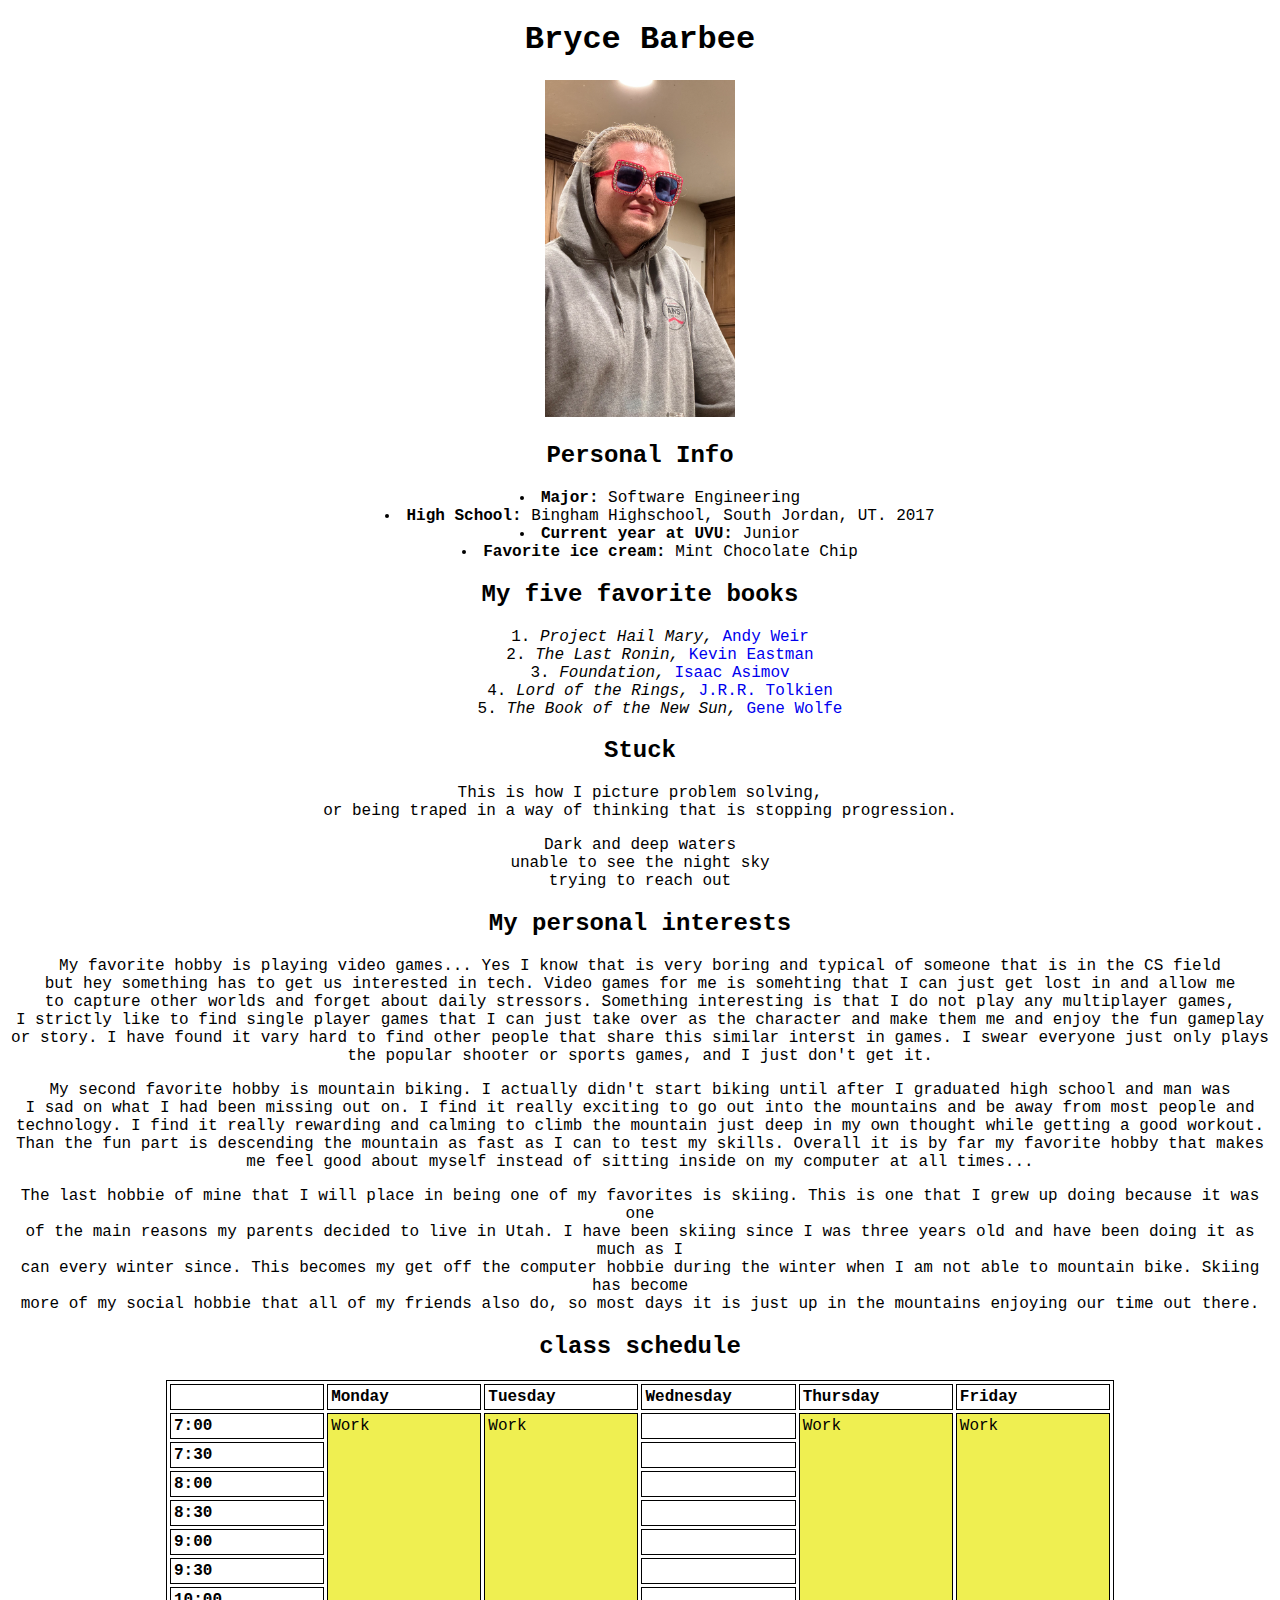
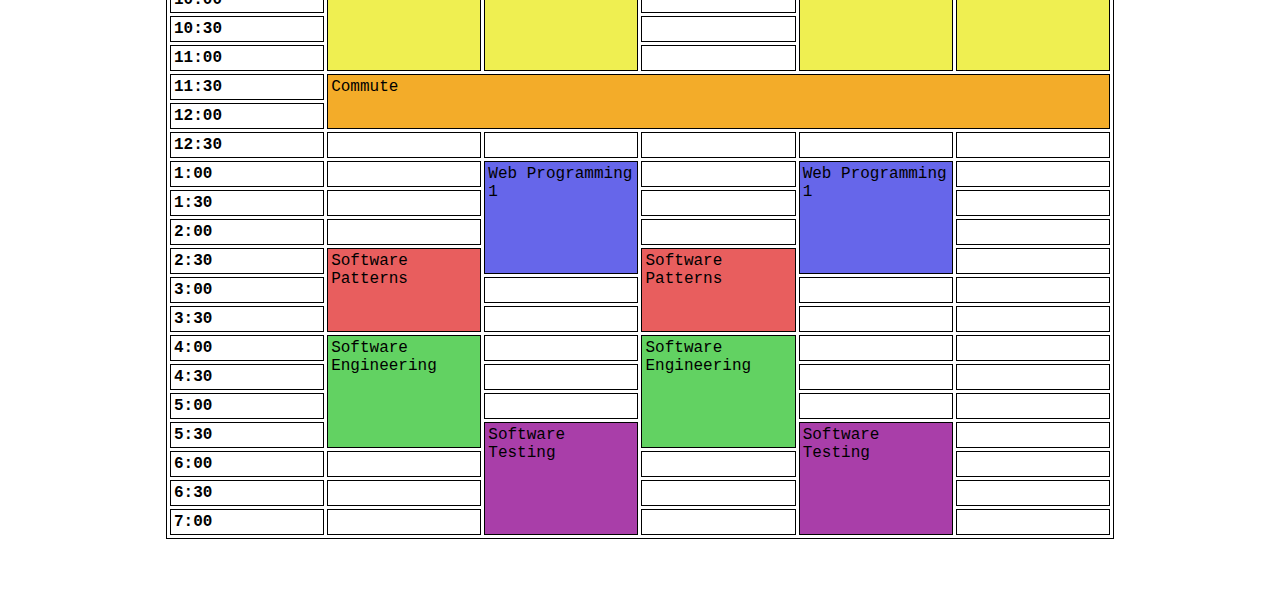
==== index.html @ 8bb9a387 "Update index.html" ====
<!DOCTYPE html>
<html>
    <head>
        <title>About Bryce</title>
        <style>
            body{
                background-image: url(https://img.freepik.com/free-vector/minimalist-white-background-with-square-design_1048-12140.jpg?t=st=1725045332~exp=1725048932~hmac=db0fd92845664782666372bd791fc493dd180aca17bb1e5f6aff4c47c762b6ac&w=1800);
                text-align: center;
                list-style-position: inside;
                font-family: Monospace;
                font-size: 16px;
            }
            table{
                width: 75%;
            }
            table, th, td{
                border: 1px solid black;
                border-spacing: 3px;
                margin: auto;
            }
            th,td{
                padding: 3px;
                text-align: left;
                vertical-align: top;
                width: 15%;
            }
            a{
                text-decoration: none;
            }
            a:hover{
                text-decoration: underline;
            }
        </style>
        <link rel="stylesheet" href="css/main.css">
    </head>
    <body>
        <header>
            <h1>Bryce Barbee</h1>
        </header>
        <img src="/Project 1/imageofme.jpg" alt="Bryce" width="15%">
        <section class="personal_info">
            <h2>Personal Info</h2>
            <ul>
                <li><b>Major:</b> Software Engineering</li>
                <li><b>High School:</b> Bingham Highschool, South Jordan, UT. 2017</li>
                <li><b>Current year at UVU:</b> Junior</li>
                <li><b>Favorite ice cream:</b> Mint Chocolate Chip</li>
            </ul>
        </section>
        <section class="books">
            <h2>My five favorite books</h2>
            <ol>
                <li><i>Project Hail Mary, </i><a href="https://andyweirauthor.com/" target="_blank">Andy Weir</a></li>
                <li><i>The Last Ronin, </i><a href="https://fan.kevineastmanstudios.com/" target="_blank">Kevin Eastman</a></li>
                <li><i>Foundation, </i><a href="https://en.wikipedia.org/wiki/Isaac_Asimov" target="_blank">Isaac Asimov</a></li>
                <li><i>Lord of the Rings, </i><a href="https://tolkiengateway.net/wiki/J.R.R._Tolkien" target="_blank">J.R.R. Tolkien</a></li>
                <li><i>The Book of the New Sun, </i><a href="https://en.wikipedia.org/wiki/Gene_Wolfe" target="_blank">Gene Wolfe</a></li>
            </ol>
        </section>
        <section class="Haiku">
            <h2>Stuck</h2>
            <p>This is how I picture problem solving, <br>
            or being traped in a way of thinking that is stopping progression.</p>
            <p>Dark and deep waters<br>
            unable to see the night sky<br>
            trying to reach out</P>

        </section>
        <section class="essay">
            <h2>My personal interests</h2>
            <p>My favorite hobby is playing video games... Yes I know that is very boring and typical of someone that is in the CS field<br> 
            but hey something has to get us interested in tech. Video games for me is somehting that I can just get lost in and allow me<br>
            to capture other worlds and forget about daily stressors. Something interesting is that I do not play any multiplayer games,<br>
            I strictly like to find single player games that I can just take over as the character and make them me and enjoy the fun gameplay<br>
            or story. I have found it vary hard to find other people that share this similar interst in games. I swear everyone just only plays<br>
            the popular shooter or sports games, and I just don't get it.</p>
            <p>My second favorite hobby is mountain biking. I actually didn't start biking until after I graduated high school and man was<br>
            I sad on what I had been missing out on. I find it really exciting to go out into the mountains and be away from most people and<br>
            technology. I find it really rewarding and calming to climb the mountain just deep in my own thought while getting a good workout.<br>
            Than the fun part is descending the mountain as fast as I can to test my skills. Overall it is by far my favorite hobby that makes<br>
            me feel good about myself instead of sitting inside on my computer at all times...</p>
            <p>The last hobbie of mine that I will place in being one of my favorites is skiing. This is one that I grew up doing because it was one<br>
            of the main reasons my parents decided to live in Utah. I have been skiing since I was three years old and have been doing it as much as I<br>
            can every winter since. This becomes my get off the computer hobbie during the winter when I am not able to mountain bike. Skiing has become<br>
            more of my social hobbie that all of my friends also do, so most days it is just up in the mountains enjoying our time out there.</p>
        </section>
        <section class="schedule">
            <h2>class schedule</h2>
            <table>
                <tr>
                    <th></th>
                    <th>Monday</th>
                    <th>Tuesday</th>
                    <th>Wednesday</th>
                    <th>Thursday</th>
                    <th>Friday</th>
                </tr>
                <tr>
                    <th>7:00</th>
                    <td rowspan="9" style="background-color: rgb(239, 239, 81);">Work</td>
                    <td rowspan="9" style="background-color: rgb(239, 239, 81);">Work</td>
                    <td></td>
                    <td rowspan="9" style="background-color: rgb(239, 239, 81);">Work</td>
                    <td rowspan="9" style="background-color: rgb(239, 239, 81);">Work</td>
                </tr>
                <tr>
                    <th>7:30</th>
                    <td></td>
                </tr>
                <tr>
                    <th>8:00</th>
                    <td></td>
                </tr>
                <tr>
                    <th>8:30</th>
                    <td></td>
                </tr>
                <tr>
                    <th>9:00</th>
                    <td></td>
                </tr>
                <tr>
                    <th>9:30</th>
                    <td></td>
                </tr>
                <tr>
                    <th>10:00</th>
                    <td></td>
                </tr>
                <tr>
                    <th>10:30</th>
                    <td></td>
                </tr>
                <tr>
                    <th>11:00</th>
                    <td></td>
                </tr>
                <tr>
                    <th>11:30</th>
                    <td colspan="5" rowspan="2" style="background-color: rgb(243, 172, 41);">Commute</td>
                </tr>
                <tr>
                    <th>12:00</th>
                </tr>
                <tr>
                    <th>12:30</th>
                    <td></td>
                    <td></td>
                    <td></td>
                    <td></td>
                    <td></td>
                </tr>
                <tr>
                    <th>1:00</th>
                    <td></td>
                    <td rowspan="4" style="background-color: rgb(102, 102, 234);">Web Programming 1</td>
                    <td></td>
                    <td rowspan="4" style="background-color: rgb(102, 102, 234);">Web Programming 1</td>
                    <td></td>
                </tr>
                <tr>
                    <th>1:30</th>
                    <td></td>
                    <td></td>
                    <td></td>
                </tr>
                <tr>
                    <th>2:00</th>
                    <td></td>
                    <td></td>
                    <td></td>
                </tr>
                <tr>
                    <th>2:30</th>
                    <td rowspan="3" style="background-color: rgb(232, 94, 94);">Software Patterns</td>
                    <td rowspan="3" style="background-color: rgb(232, 94, 94);">Software Patterns</td>
                    <td></td>
                </tr>
                <tr>
                    <th>3:00</th>
                    <td></td>
                    <td></td>
                    <td></td>
                </tr>
                <tr>
                    <th>3:30</th>
                    <td></td>
                    <td></td>
                    <td></td>
                </tr>
                <tr>
                    <th>4:00</th>
                    <td rowspan="4" style="background-color: rgb(98, 210, 98);">Software Engineering</td>
                    <td></td>
                    <td rowspan="4" style="background-color: rgb(98, 210, 98);">Software Engineering</td>
                    <td></td>
                    <td></td>
                </tr>
                <tr>
                    <th>4:30</th>
                    <td></td>
                    <td></td>
                    <td></td>
                </tr>
                <tr>
                    <th>5:00</th>
                    <td></td>
                    <td></td>
                    <td></td>
                </tr>
                <tr>
                    <th>5:30</th>
                    <td rowspan="4" style="background-color: rgb(169, 62, 169);">Software Testing</td>
                    <td rowspan="4" style="background-color: rgb(169, 62, 169);">Software Testing</td>
                    <td></td>
                </tr>
                <tr>
                    <th>6:00</th>
                    <td></td>
                    <td></td>
                    <td></td>
                </tr>
                <tr>
                    <th>6:30</th>
                    <td></td>
                    <td></td>
                    <td></td>
                </tr>
                <tr>
                    <th>7:00</th>
                    <td></td>
                    <td></td>
                    <td></td>
                </tr>
            </table>
        </section>
    </body>
</html>
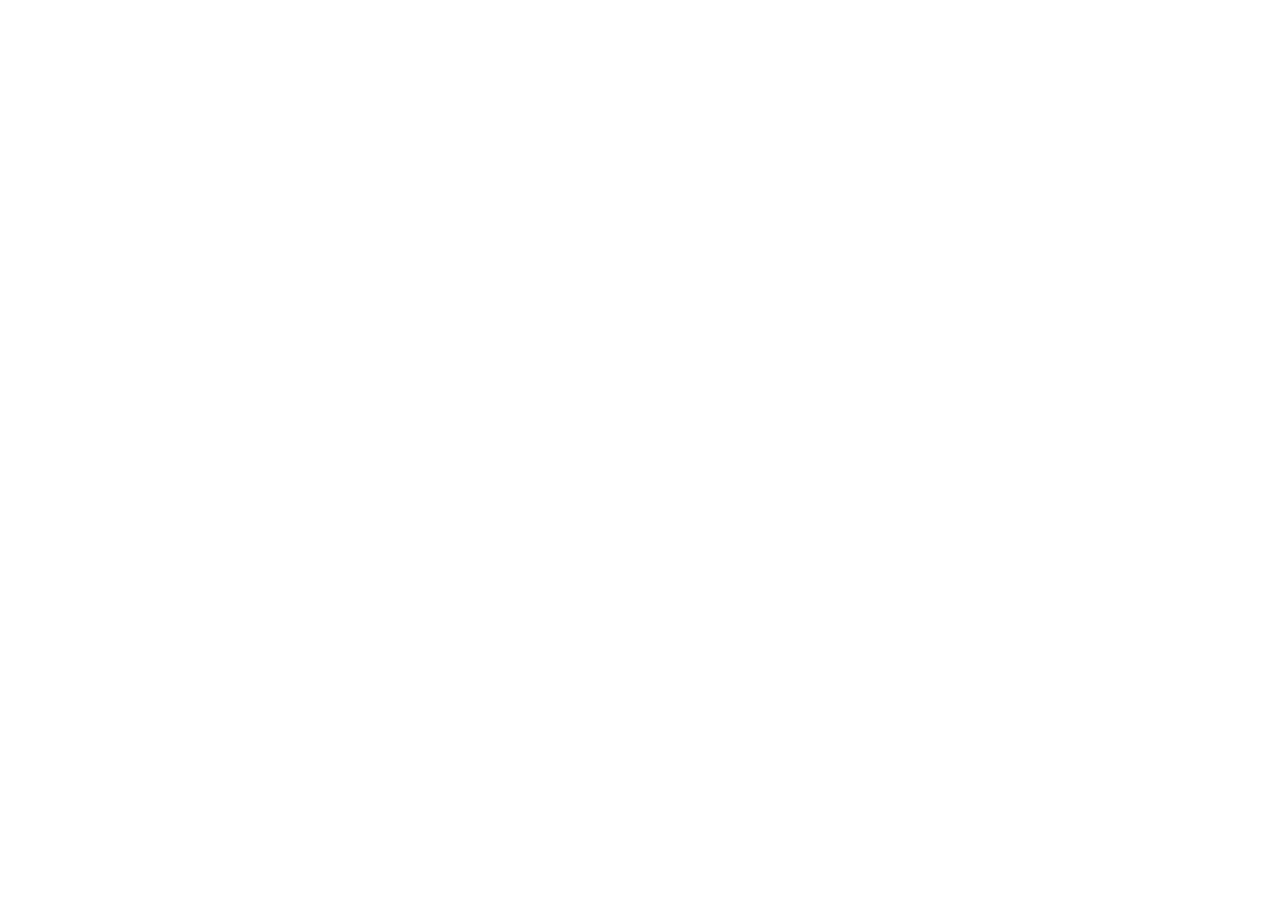
==== commit da2d910d: "Update index.html" ====
--- a/index.html
+++ b/index.html
@@ -2,237 +2,8 @@
 <html>
     <head>
         <title>About Bryce</title>
-        <style>
-            body{
-                background-image: url(https://img.freepik.com/free-vector/minimalist-white-background-with-square-design_1048-12140.jpg?t=st=1725045332~exp=1725048932~hmac=db0fd92845664782666372bd791fc493dd180aca17bb1e5f6aff4c47c762b6ac&w=1800);
-                text-align: center;
-                list-style-position: inside;
-                font-family: Monospace;
-                font-size: 16px;
-            }
-            table{
-                width: 75%;
-            }
-            table, th, td{
-                border: 1px solid black;
-                border-spacing: 3px;
-                margin: auto;
-            }
-            th,td{
-                padding: 3px;
-                text-align: left;
-                vertical-align: top;
-                width: 15%;
-            }
-            a{
-                text-decoration: none;
-            }
-            a:hover{
-                text-decoration: underline;
-            }
-        </style>
         <link rel="stylesheet" href="css/main.css">
     </head>
-    <body>
-        <header>
-            <h1>Bryce Barbee</h1>
-        </header>
-        <img src="/Project 1/imageofme.jpg" alt="Bryce" width="15%">
-        <section class="personal_info">
-            <h2>Personal Info</h2>
-            <ul>
-                <li><b>Major:</b> Software Engineering</li>
-                <li><b>High School:</b> Bingham Highschool, South Jordan, UT. 2017</li>
-                <li><b>Current year at UVU:</b> Junior</li>
-                <li><b>Favorite ice cream:</b> Mint Chocolate Chip</li>
-            </ul>
-        </section>
-        <section class="books">
-            <h2>My five favorite books</h2>
-            <ol>
-                <li><i>Project Hail Mary, </i><a href="https://andyweirauthor.com/" target="_blank">Andy Weir</a></li>
-                <li><i>The Last Ronin, </i><a href="https://fan.kevineastmanstudios.com/" target="_blank">Kevin Eastman</a></li>
-                <li><i>Foundation, </i><a href="https://en.wikipedia.org/wiki/Isaac_Asimov" target="_blank">Isaac Asimov</a></li>
-                <li><i>Lord of the Rings, </i><a href="https://tolkiengateway.net/wiki/J.R.R._Tolkien" target="_blank">J.R.R. Tolkien</a></li>
-                <li><i>The Book of the New Sun, </i><a href="https://en.wikipedia.org/wiki/Gene_Wolfe" target="_blank">Gene Wolfe</a></li>
-            </ol>
-        </section>
-        <section class="Haiku">
-            <h2>Stuck</h2>
-            <p>This is how I picture problem solving, <br>
-            or being traped in a way of thinking that is stopping progression.</p>
-            <p>Dark and deep waters<br>
-            unable to see the night sky<br>
-            trying to reach out</P>
-
-        </section>
-        <section class="essay">
-            <h2>My personal interests</h2>
-            <p>My favorite hobby is playing video games... Yes I know that is very boring and typical of someone that is in the CS field<br> 
-            but hey something has to get us interested in tech. Video games for me is somehting that I can just get lost in and allow me<br>
-            to capture other worlds and forget about daily stressors. Something interesting is that I do not play any multiplayer games,<br>
-            I strictly like to find single player games that I can just take over as the character and make them me and enjoy the fun gameplay<br>
-            or story. I have found it vary hard to find other people that share this similar interst in games. I swear everyone just only plays<br>
-            the popular shooter or sports games, and I just don't get it.</p>
-            <p>My second favorite hobby is mountain biking. I actually didn't start biking until after I graduated high school and man was<br>
-            I sad on what I had been missing out on. I find it really exciting to go out into the mountains and be away from most people and<br>
-            technology. I find it really rewarding and calming to climb the mountain just deep in my own thought while getting a good workout.<br>
-            Than the fun part is descending the mountain as fast as I can to test my skills. Overall it is by far my favorite hobby that makes<br>
-            me feel good about myself instead of sitting inside on my computer at all times...</p>
-            <p>The last hobbie of mine that I will place in being one of my favorites is skiing. This is one that I grew up doing because it was one<br>
-            of the main reasons my parents decided to live in Utah. I have been skiing since I was three years old and have been doing it as much as I<br>
-            can every winter since. This becomes my get off the computer hobbie during the winter when I am not able to mountain bike. Skiing has become<br>
-            more of my social hobbie that all of my friends also do, so most days it is just up in the mountains enjoying our time out there.</p>
-        </section>
-        <section class="schedule">
-            <h2>class schedule</h2>
-            <table>
-                <tr>
-                    <th></th>
-                    <th>Monday</th>
-                    <th>Tuesday</th>
-                    <th>Wednesday</th>
-                    <th>Thursday</th>
-                    <th>Friday</th>
-                </tr>
-                <tr>
-                    <th>7:00</th>
-                    <td rowspan="9" style="background-color: rgb(239, 239, 81);">Work</td>
-                    <td rowspan="9" style="background-color: rgb(239, 239, 81);">Work</td>
-                    <td></td>
-                    <td rowspan="9" style="background-color: rgb(239, 239, 81);">Work</td>
-                    <td rowspan="9" style="background-color: rgb(239, 239, 81);">Work</td>
-                </tr>
-                <tr>
-                    <th>7:30</th>
-                    <td></td>
-                </tr>
-                <tr>
-                    <th>8:00</th>
-                    <td></td>
-                </tr>
-                <tr>
-                    <th>8:30</th>
-                    <td></td>
-                </tr>
-                <tr>
-                    <th>9:00</th>
-                    <td></td>
-                </tr>
-                <tr>
-                    <th>9:30</th>
-                    <td></td>
-                </tr>
-                <tr>
-                    <th>10:00</th>
-                    <td></td>
-                </tr>
-                <tr>
-                    <th>10:30</th>
-                    <td></td>
-                </tr>
-                <tr>
-                    <th>11:00</th>
-                    <td></td>
-                </tr>
-                <tr>
-                    <th>11:30</th>
-                    <td colspan="5" rowspan="2" style="background-color: rgb(243, 172, 41);">Commute</td>
-                </tr>
-                <tr>
-                    <th>12:00</th>
-                </tr>
-                <tr>
-                    <th>12:30</th>
-                    <td></td>
-                    <td></td>
-                    <td></td>
-                    <td></td>
-                    <td></td>
-                </tr>
-                <tr>
-                    <th>1:00</th>
-                    <td></td>
-                    <td rowspan="4" style="background-color: rgb(102, 102, 234);">Web Programming 1</td>
-                    <td></td>
-                    <td rowspan="4" style="background-color: rgb(102, 102, 234);">Web Programming 1</td>
-                    <td></td>
-                </tr>
-                <tr>
-                    <th>1:30</th>
-                    <td></td>
-                    <td></td>
-                    <td></td>
-                </tr>
-                <tr>
-                    <th>2:00</th>
-                    <td></td>
-                    <td></td>
-                    <td></td>
-                </tr>
-                <tr>
-                    <th>2:30</th>
-                    <td rowspan="3" style="background-color: rgb(232, 94, 94);">Software Patterns</td>
-                    <td rowspan="3" style="background-color: rgb(232, 94, 94);">Software Patterns</td>
-                    <td></td>
-                </tr>
-                <tr>
-                    <th>3:00</th>
-                    <td></td>
-                    <td></td>
-                    <td></td>
-                </tr>
-                <tr>
-                    <th>3:30</th>
-                    <td></td>
-                    <td></td>
-                    <td></td>
-                </tr>
-                <tr>
-                    <th>4:00</th>
-                    <td rowspan="4" style="background-color: rgb(98, 210, 98);">Software Engineering</td>
-                    <td></td>
-                    <td rowspan="4" style="background-color: rgb(98, 210, 98);">Software Engineering</td>
-                    <td></td>
-                    <td></td>
-                </tr>
-                <tr>
-                    <th>4:30</th>
-                    <td></td>
-                    <td></td>
-                    <td></td>
-                </tr>
-                <tr>
-                    <th>5:00</th>
-                    <td></td>
-                    <td></td>
-                    <td></td>
-                </tr>
-                <tr>
-                    <th>5:30</th>
-                    <td rowspan="4" style="background-color: rgb(169, 62, 169);">Software Testing</td>
-                    <td rowspan="4" style="background-color: rgb(169, 62, 169);">Software Testing</td>
-                    <td></td>
-                </tr>
-                <tr>
-                    <th>6:00</th>
-                    <td></td>
-                    <td></td>
-                    <td></td>
-                </tr>
-                <tr>
-                    <th>6:30</th>
-                    <td></td>
-                    <td></td>
-                    <td></td>
-                </tr>
-                <tr>
-                    <th>7:00</th>
-                    <td></td>
-                    <td></td>
-                    <td></td>
-                </tr>
-            </table>
-        </section>
+    <body onload="window.open('/Project 1/CS_2550_About_Me.html');">
     </body>
 </html>
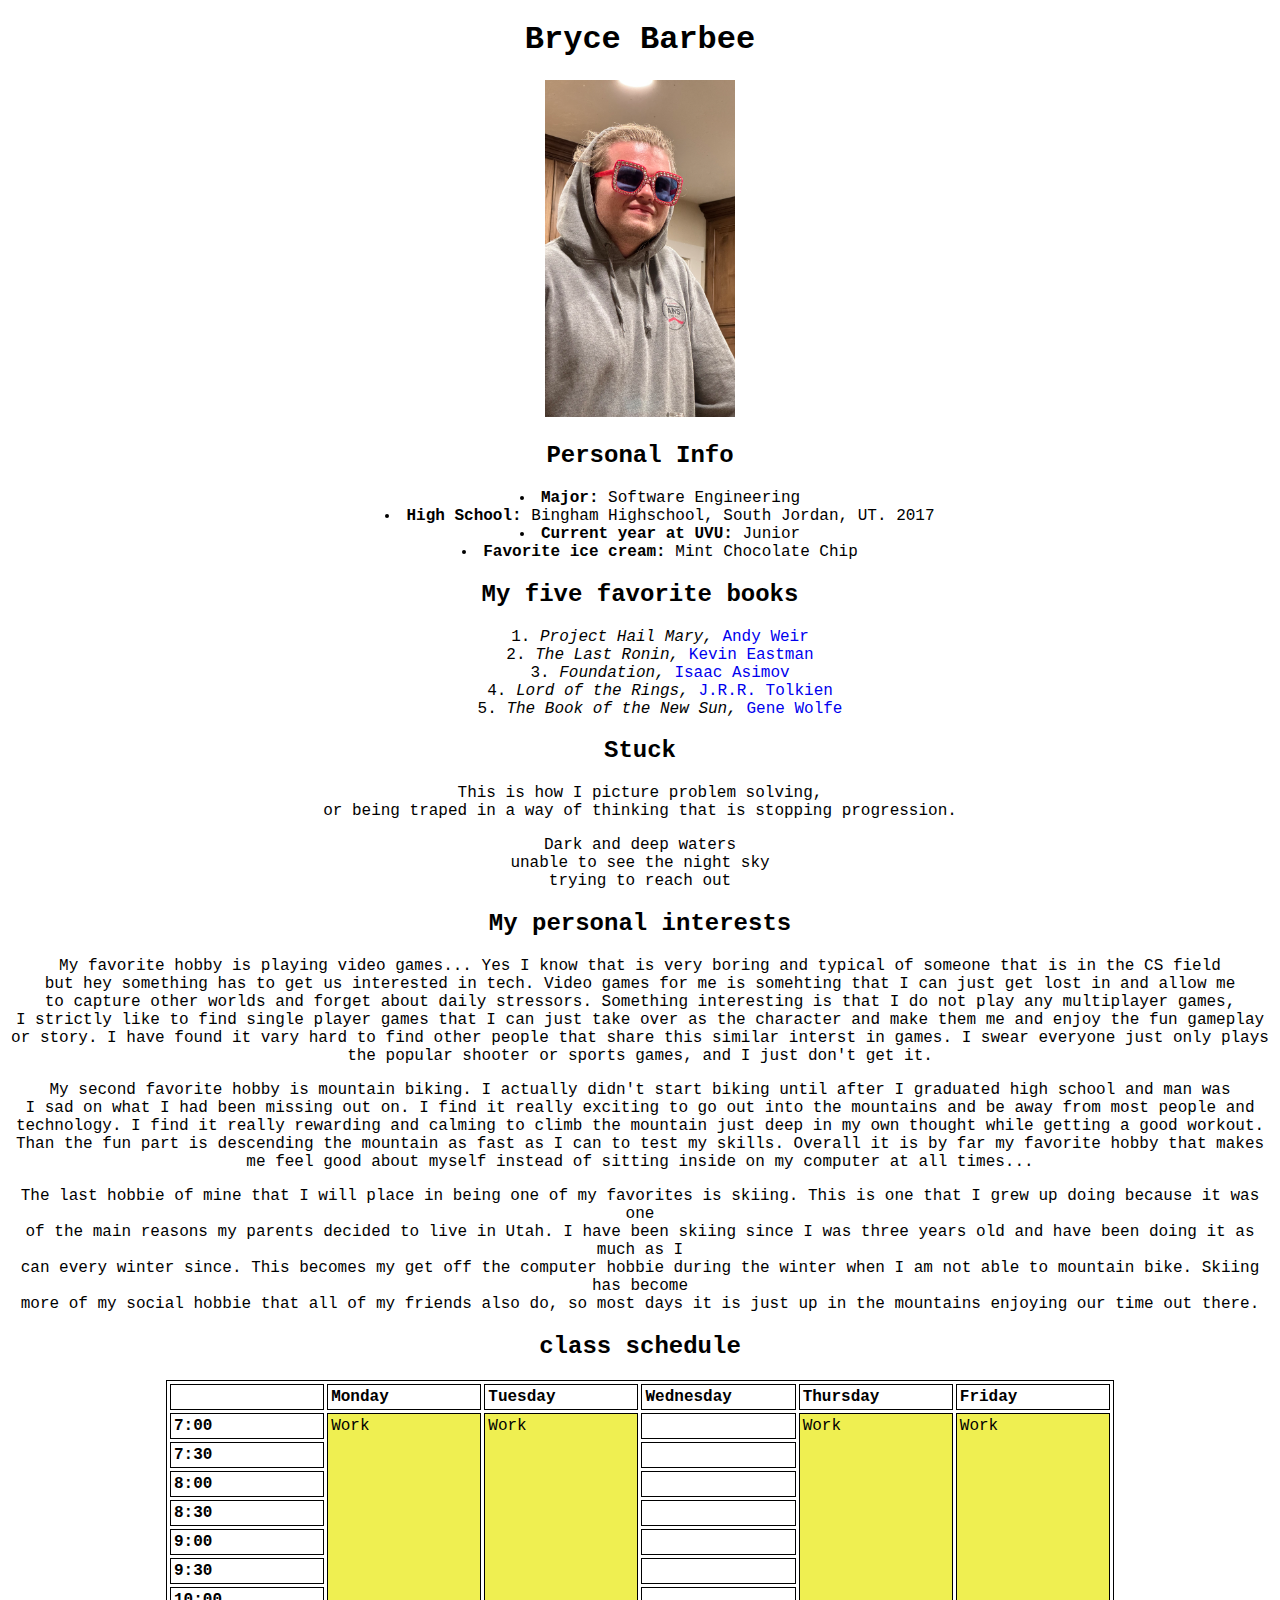
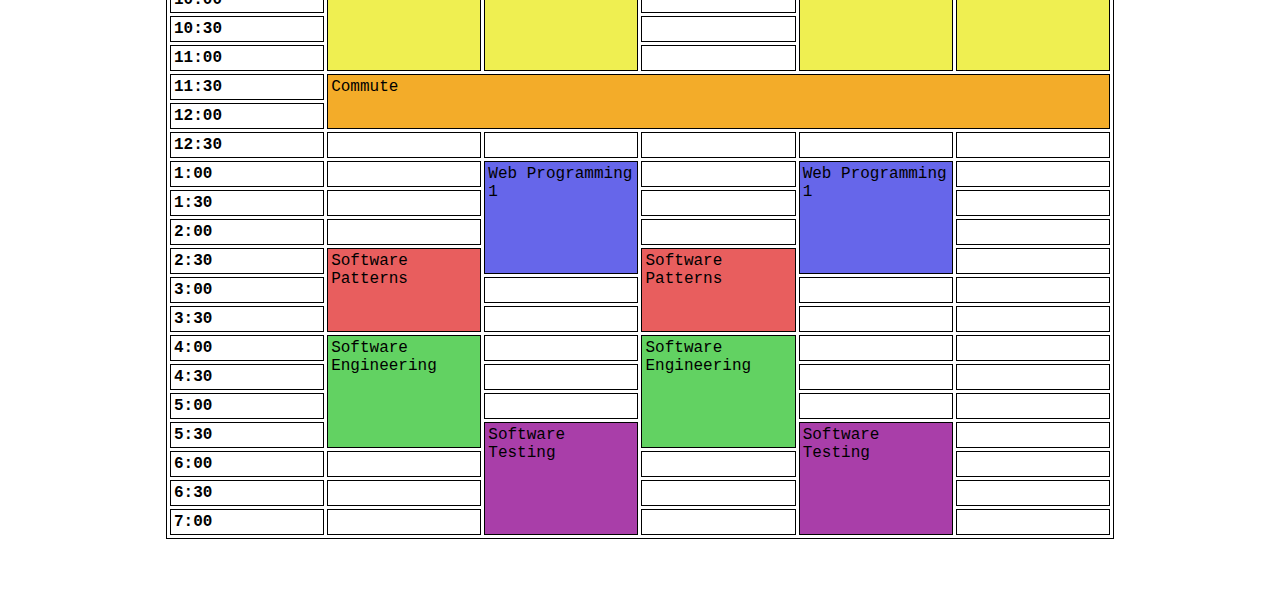
==== commit eef71f4d: "Update index.html" ====
--- a/index.html
+++ b/index.html
@@ -2,8 +2,237 @@
 <html>
     <head>
         <title>About Bryce</title>
+        <style>
+            body{
+                background-image: url(https://img.freepik.com/free-vector/minimalist-white-background-with-square-design_1048-12140.jpg?t=st=1725045332~exp=1725048932~hmac=db0fd92845664782666372bd791fc493dd180aca17bb1e5f6aff4c47c762b6ac&w=1800);
+                text-align: center;
+                list-style-position: inside;
+                font-family: Monospace;
+                font-size: 16px;
+            }
+            table{
+                width: 75%;
+            }
+            table, th, td{
+                border: 1px solid black;
+                border-spacing: 3px;
+                margin: auto;
+            }
+            th,td{
+                padding: 3px;
+                text-align: left;
+                vertical-align: top;
+                width: 15%;
+            }
+            a{
+                text-decoration: none;
+            }
+            a:hover{
+                text-decoration: underline;
+            }
+        </style>
         <link rel="stylesheet" href="css/main.css">
     </head>
-    <body onload="window.open('/Project 1/CS_2550_About_Me.html');">
+    <body>
+        <header>
+            <h1>Bryce Barbee</h1>
+        </header>
+        <img src="/Project 1/imageofme.jpg" alt="Bryce" width="15%">
+        <section class="personal_info">
+            <h2>Personal Info</h2>
+            <ul>
+                <li><b>Major:</b> Software Engineering</li>
+                <li><b>High School:</b> Bingham Highschool, South Jordan, UT. 2017</li>
+                <li><b>Current year at UVU:</b> Junior</li>
+                <li><b>Favorite ice cream:</b> Mint Chocolate Chip</li>
+            </ul>
+        </section>
+        <section class="books">
+            <h2>My five favorite books</h2>
+            <ol>
+                <li><i>Project Hail Mary, </i><a href="https://andyweirauthor.com/" target="_blank">Andy Weir</a></li>
+                <li><i>The Last Ronin, </i><a href="https://fan.kevineastmanstudios.com/" target="_blank">Kevin Eastman</a></li>
+                <li><i>Foundation, </i><a href="https://en.wikipedia.org/wiki/Isaac_Asimov" target="_blank">Isaac Asimov</a></li>
+                <li><i>Lord of the Rings, </i><a href="https://tolkiengateway.net/wiki/J.R.R._Tolkien" target="_blank">J.R.R. Tolkien</a></li>
+                <li><i>The Book of the New Sun, </i><a href="https://en.wikipedia.org/wiki/Gene_Wolfe" target="_blank">Gene Wolfe</a></li>
+            </ol>
+        </section>
+        <section class="Haiku">
+            <h2>Stuck</h2>
+            <p>This is how I picture problem solving, <br>
+            or being traped in a way of thinking that is stopping progression.</p>
+            <p>Dark and deep waters<br>
+            unable to see the night sky<br>
+            trying to reach out</P>
+
+        </section>
+        <section class="essay">
+            <h2>My personal interests</h2>
+            <p>My favorite hobby is playing video games... Yes I know that is very boring and typical of someone that is in the CS field<br> 
+            but hey something has to get us interested in tech. Video games for me is somehting that I can just get lost in and allow me<br>
+            to capture other worlds and forget about daily stressors. Something interesting is that I do not play any multiplayer games,<br>
+            I strictly like to find single player games that I can just take over as the character and make them me and enjoy the fun gameplay<br>
+            or story. I have found it vary hard to find other people that share this similar interst in games. I swear everyone just only plays<br>
+            the popular shooter or sports games, and I just don't get it.</p>
+            <p>My second favorite hobby is mountain biking. I actually didn't start biking until after I graduated high school and man was<br>
+            I sad on what I had been missing out on. I find it really exciting to go out into the mountains and be away from most people and<br>
+            technology. I find it really rewarding and calming to climb the mountain just deep in my own thought while getting a good workout.<br>
+            Than the fun part is descending the mountain as fast as I can to test my skills. Overall it is by far my favorite hobby that makes<br>
+            me feel good about myself instead of sitting inside on my computer at all times...</p>
+            <p>The last hobbie of mine that I will place in being one of my favorites is skiing. This is one that I grew up doing because it was one<br>
+            of the main reasons my parents decided to live in Utah. I have been skiing since I was three years old and have been doing it as much as I<br>
+            can every winter since. This becomes my get off the computer hobbie during the winter when I am not able to mountain bike. Skiing has become<br>
+            more of my social hobbie that all of my friends also do, so most days it is just up in the mountains enjoying our time out there.</p>
+        </section>
+        <section class="schedule">
+            <h2>class schedule</h2>
+            <table>
+                <tr>
+                    <th></th>
+                    <th>Monday</th>
+                    <th>Tuesday</th>
+                    <th>Wednesday</th>
+                    <th>Thursday</th>
+                    <th>Friday</th>
+                </tr>
+                <tr>
+                    <th>7:00</th>
+                    <td rowspan="9" style="background-color: rgb(239, 239, 81);">Work</td>
+                    <td rowspan="9" style="background-color: rgb(239, 239, 81);">Work</td>
+                    <td></td>
+                    <td rowspan="9" style="background-color: rgb(239, 239, 81);">Work</td>
+                    <td rowspan="9" style="background-color: rgb(239, 239, 81);">Work</td>
+                </tr>
+                <tr>
+                    <th>7:30</th>
+                    <td></td>
+                </tr>
+                <tr>
+                    <th>8:00</th>
+                    <td></td>
+                </tr>
+                <tr>
+                    <th>8:30</th>
+                    <td></td>
+                </tr>
+                <tr>
+                    <th>9:00</th>
+                    <td></td>
+                </tr>
+                <tr>
+                    <th>9:30</th>
+                    <td></td>
+                </tr>
+                <tr>
+                    <th>10:00</th>
+                    <td></td>
+                </tr>
+                <tr>
+                    <th>10:30</th>
+                    <td></td>
+                </tr>
+                <tr>
+                    <th>11:00</th>
+                    <td></td>
+                </tr>
+                <tr>
+                    <th>11:30</th>
+                    <td colspan="5" rowspan="2" style="background-color: rgb(243, 172, 41);">Commute</td>
+                </tr>
+                <tr>
+                    <th>12:00</th>
+                </tr>
+                <tr>
+                    <th>12:30</th>
+                    <td></td>
+                    <td></td>
+                    <td></td>
+                    <td></td>
+                    <td></td>
+                </tr>
+                <tr>
+                    <th>1:00</th>
+                    <td></td>
+                    <td rowspan="4" style="background-color: rgb(102, 102, 234);">Web Programming 1</td>
+                    <td></td>
+                    <td rowspan="4" style="background-color: rgb(102, 102, 234);">Web Programming 1</td>
+                    <td></td>
+                </tr>
+                <tr>
+                    <th>1:30</th>
+                    <td></td>
+                    <td></td>
+                    <td></td>
+                </tr>
+                <tr>
+                    <th>2:00</th>
+                    <td></td>
+                    <td></td>
+                    <td></td>
+                </tr>
+                <tr>
+                    <th>2:30</th>
+                    <td rowspan="3" style="background-color: rgb(232, 94, 94);">Software Patterns</td>
+                    <td rowspan="3" style="background-color: rgb(232, 94, 94);">Software Patterns</td>
+                    <td></td>
+                </tr>
+                <tr>
+                    <th>3:00</th>
+                    <td></td>
+                    <td></td>
+                    <td></td>
+                </tr>
+                <tr>
+                    <th>3:30</th>
+                    <td></td>
+                    <td></td>
+                    <td></td>
+                </tr>
+                <tr>
+                    <th>4:00</th>
+                    <td rowspan="4" style="background-color: rgb(98, 210, 98);">Software Engineering</td>
+                    <td></td>
+                    <td rowspan="4" style="background-color: rgb(98, 210, 98);">Software Engineering</td>
+                    <td></td>
+                    <td></td>
+                </tr>
+                <tr>
+                    <th>4:30</th>
+                    <td></td>
+                    <td></td>
+                    <td></td>
+                </tr>
+                <tr>
+                    <th>5:00</th>
+                    <td></td>
+                    <td></td>
+                    <td></td>
+                </tr>
+                <tr>
+                    <th>5:30</th>
+                    <td rowspan="4" style="background-color: rgb(169, 62, 169);">Software Testing</td>
+                    <td rowspan="4" style="background-color: rgb(169, 62, 169);">Software Testing</td>
+                    <td></td>
+                </tr>
+                <tr>
+                    <th>6:00</th>
+                    <td></td>
+                    <td></td>
+                    <td></td>
+                </tr>
+                <tr>
+                    <th>6:30</th>
+                    <td></td>
+                    <td></td>
+                    <td></td>
+                </tr>
+                <tr>
+                    <th>7:00</th>
+                    <td></td>
+                    <td></td>
+                    <td></td>
+                </tr>
+            </table>
+        </section>
     </body>
 </html>
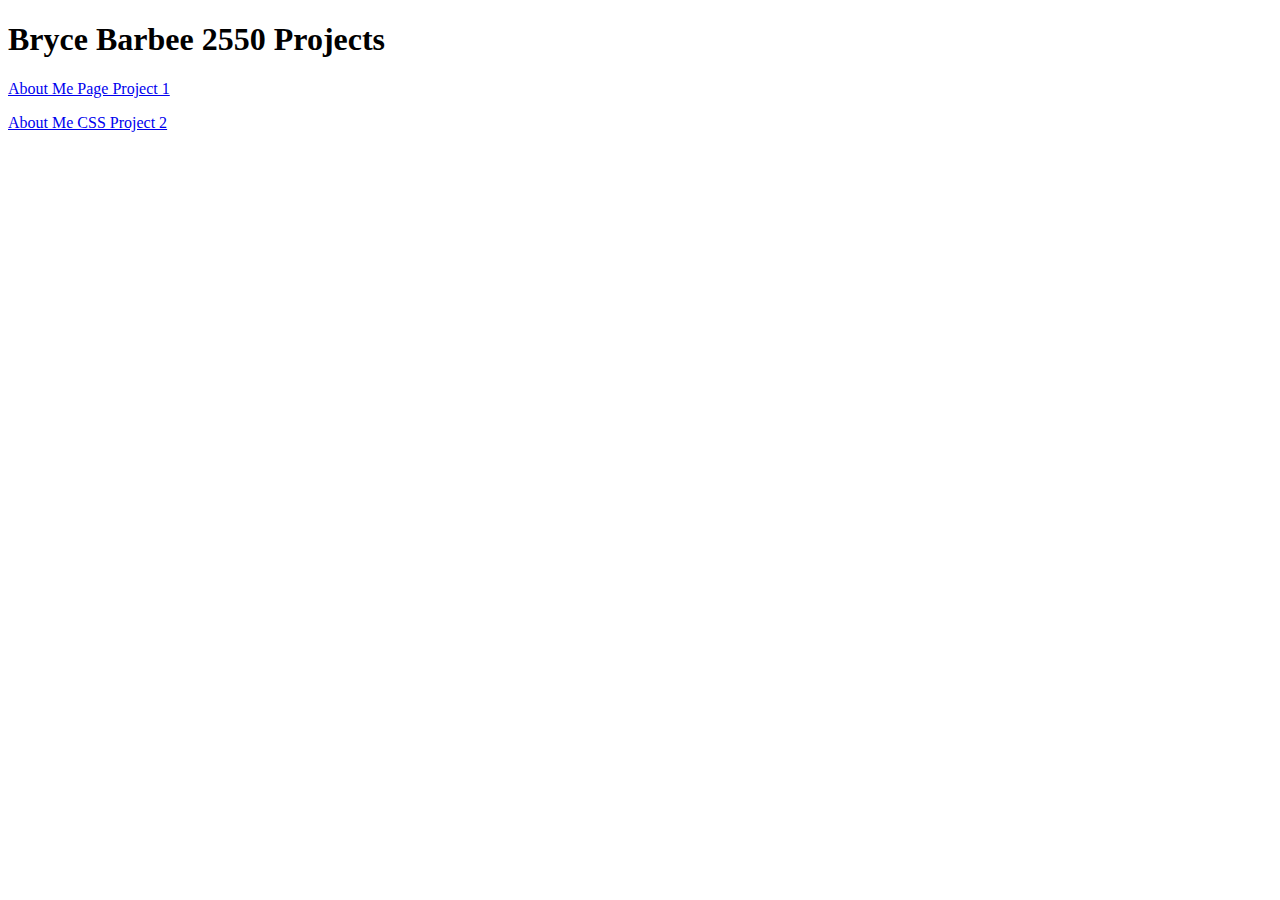
==== commit 841e4d42: "Change index to project links" ====
--- a/index.html
+++ b/index.html
@@ -1,238 +1,13 @@
 <!DOCTYPE html>
 <html>
     <head>
-        <title>About Bryce</title>
-        <style>
-            body{
-                background-image: url(https://img.freepik.com/free-vector/minimalist-white-background-with-square-design_1048-12140.jpg?t=st=1725045332~exp=1725048932~hmac=db0fd92845664782666372bd791fc493dd180aca17bb1e5f6aff4c47c762b6ac&w=1800);
-                text-align: center;
-                list-style-position: inside;
-                font-family: Monospace;
-                font-size: 16px;
-            }
-            table{
-                width: 75%;
-            }
-            table, th, td{
-                border: 1px solid black;
-                border-spacing: 3px;
-                margin: auto;
-            }
-            th,td{
-                padding: 3px;
-                text-align: left;
-                vertical-align: top;
-                width: 15%;
-            }
-            a{
-                text-decoration: none;
-            }
-            a:hover{
-                text-decoration: underline;
-            }
-        </style>
-        <link rel="stylesheet" href="css/main.css">
+        <title>Project Page</title>
     </head>
     <body>
         <header>
-            <h1>Bryce Barbee</h1>
+            <h1>Bryce Barbee 2550 Projects</h1>
         </header>
-        <img src="/Project 1/imageofme.jpg" alt="Bryce" width="15%">
-        <section class="personal_info">
-            <h2>Personal Info</h2>
-            <ul>
-                <li><b>Major:</b> Software Engineering</li>
-                <li><b>High School:</b> Bingham Highschool, South Jordan, UT. 2017</li>
-                <li><b>Current year at UVU:</b> Junior</li>
-                <li><b>Favorite ice cream:</b> Mint Chocolate Chip</li>
-            </ul>
-        </section>
-        <section class="books">
-            <h2>My five favorite books</h2>
-            <ol>
-                <li><i>Project Hail Mary, </i><a href="https://andyweirauthor.com/" target="_blank">Andy Weir</a></li>
-                <li><i>The Last Ronin, </i><a href="https://fan.kevineastmanstudios.com/" target="_blank">Kevin Eastman</a></li>
-                <li><i>Foundation, </i><a href="https://en.wikipedia.org/wiki/Isaac_Asimov" target="_blank">Isaac Asimov</a></li>
-                <li><i>Lord of the Rings, </i><a href="https://tolkiengateway.net/wiki/J.R.R._Tolkien" target="_blank">J.R.R. Tolkien</a></li>
-                <li><i>The Book of the New Sun, </i><a href="https://en.wikipedia.org/wiki/Gene_Wolfe" target="_blank">Gene Wolfe</a></li>
-            </ol>
-        </section>
-        <section class="Haiku">
-            <h2>Stuck</h2>
-            <p>This is how I picture problem solving, <br>
-            or being traped in a way of thinking that is stopping progression.</p>
-            <p>Dark and deep waters<br>
-            unable to see the night sky<br>
-            trying to reach out</P>
-
-        </section>
-        <section class="essay">
-            <h2>My personal interests</h2>
-            <p>My favorite hobby is playing video games... Yes I know that is very boring and typical of someone that is in the CS field<br> 
-            but hey something has to get us interested in tech. Video games for me is somehting that I can just get lost in and allow me<br>
-            to capture other worlds and forget about daily stressors. Something interesting is that I do not play any multiplayer games,<br>
-            I strictly like to find single player games that I can just take over as the character and make them me and enjoy the fun gameplay<br>
-            or story. I have found it vary hard to find other people that share this similar interst in games. I swear everyone just only plays<br>
-            the popular shooter or sports games, and I just don't get it.</p>
-            <p>My second favorite hobby is mountain biking. I actually didn't start biking until after I graduated high school and man was<br>
-            I sad on what I had been missing out on. I find it really exciting to go out into the mountains and be away from most people and<br>
-            technology. I find it really rewarding and calming to climb the mountain just deep in my own thought while getting a good workout.<br>
-            Than the fun part is descending the mountain as fast as I can to test my skills. Overall it is by far my favorite hobby that makes<br>
-            me feel good about myself instead of sitting inside on my computer at all times...</p>
-            <p>The last hobbie of mine that I will place in being one of my favorites is skiing. This is one that I grew up doing because it was one<br>
-            of the main reasons my parents decided to live in Utah. I have been skiing since I was three years old and have been doing it as much as I<br>
-            can every winter since. This becomes my get off the computer hobbie during the winter when I am not able to mountain bike. Skiing has become<br>
-            more of my social hobbie that all of my friends also do, so most days it is just up in the mountains enjoying our time out there.</p>
-        </section>
-        <section class="schedule">
-            <h2>class schedule</h2>
-            <table>
-                <tr>
-                    <th></th>
-                    <th>Monday</th>
-                    <th>Tuesday</th>
-                    <th>Wednesday</th>
-                    <th>Thursday</th>
-                    <th>Friday</th>
-                </tr>
-                <tr>
-                    <th>7:00</th>
-                    <td rowspan="9" style="background-color: rgb(239, 239, 81);">Work</td>
-                    <td rowspan="9" style="background-color: rgb(239, 239, 81);">Work</td>
-                    <td></td>
-                    <td rowspan="9" style="background-color: rgb(239, 239, 81);">Work</td>
-                    <td rowspan="9" style="background-color: rgb(239, 239, 81);">Work</td>
-                </tr>
-                <tr>
-                    <th>7:30</th>
-                    <td></td>
-                </tr>
-                <tr>
-                    <th>8:00</th>
-                    <td></td>
-                </tr>
-                <tr>
-                    <th>8:30</th>
-                    <td></td>
-                </tr>
-                <tr>
-                    <th>9:00</th>
-                    <td></td>
-                </tr>
-                <tr>
-                    <th>9:30</th>
-                    <td></td>
-                </tr>
-                <tr>
-                    <th>10:00</th>
-                    <td></td>
-                </tr>
-                <tr>
-                    <th>10:30</th>
-                    <td></td>
-                </tr>
-                <tr>
-                    <th>11:00</th>
-                    <td></td>
-                </tr>
-                <tr>
-                    <th>11:30</th>
-                    <td colspan="5" rowspan="2" style="background-color: rgb(243, 172, 41);">Commute</td>
-                </tr>
-                <tr>
-                    <th>12:00</th>
-                </tr>
-                <tr>
-                    <th>12:30</th>
-                    <td></td>
-                    <td></td>
-                    <td></td>
-                    <td></td>
-                    <td></td>
-                </tr>
-                <tr>
-                    <th>1:00</th>
-                    <td></td>
-                    <td rowspan="4" style="background-color: rgb(102, 102, 234);">Web Programming 1</td>
-                    <td></td>
-                    <td rowspan="4" style="background-color: rgb(102, 102, 234);">Web Programming 1</td>
-                    <td></td>
-                </tr>
-                <tr>
-                    <th>1:30</th>
-                    <td></td>
-                    <td></td>
-                    <td></td>
-                </tr>
-                <tr>
-                    <th>2:00</th>
-                    <td></td>
-                    <td></td>
-                    <td></td>
-                </tr>
-                <tr>
-                    <th>2:30</th>
-                    <td rowspan="3" style="background-color: rgb(232, 94, 94);">Software Patterns</td>
-                    <td rowspan="3" style="background-color: rgb(232, 94, 94);">Software Patterns</td>
-                    <td></td>
-                </tr>
-                <tr>
-                    <th>3:00</th>
-                    <td></td>
-                    <td></td>
-                    <td></td>
-                </tr>
-                <tr>
-                    <th>3:30</th>
-                    <td></td>
-                    <td></td>
-                    <td></td>
-                </tr>
-                <tr>
-                    <th>4:00</th>
-                    <td rowspan="4" style="background-color: rgb(98, 210, 98);">Software Engineering</td>
-                    <td></td>
-                    <td rowspan="4" style="background-color: rgb(98, 210, 98);">Software Engineering</td>
-                    <td></td>
-                    <td></td>
-                </tr>
-                <tr>
-                    <th>4:30</th>
-                    <td></td>
-                    <td></td>
-                    <td></td>
-                </tr>
-                <tr>
-                    <th>5:00</th>
-                    <td></td>
-                    <td></td>
-                    <td></td>
-                </tr>
-                <tr>
-                    <th>5:30</th>
-                    <td rowspan="4" style="background-color: rgb(169, 62, 169);">Software Testing</td>
-                    <td rowspan="4" style="background-color: rgb(169, 62, 169);">Software Testing</td>
-                    <td></td>
-                </tr>
-                <tr>
-                    <th>6:00</th>
-                    <td></td>
-                    <td></td>
-                    <td></td>
-                </tr>
-                <tr>
-                    <th>6:30</th>
-                    <td></td>
-                    <td></td>
-                    <td></td>
-                </tr>
-                <tr>
-                    <th>7:00</th>
-                    <td></td>
-                    <td></td>
-                    <td></td>
-                </tr>
-            </table>
-        </section>
+        <p><a href="Project 1/CS_2550_About_Me.html">About Me Page Project 1</a></p>
+        <p><a href="Project 2/CS_2550_About_Me_CSS.html">About Me CSS Project 2</a></p>
     </body>
 </html>
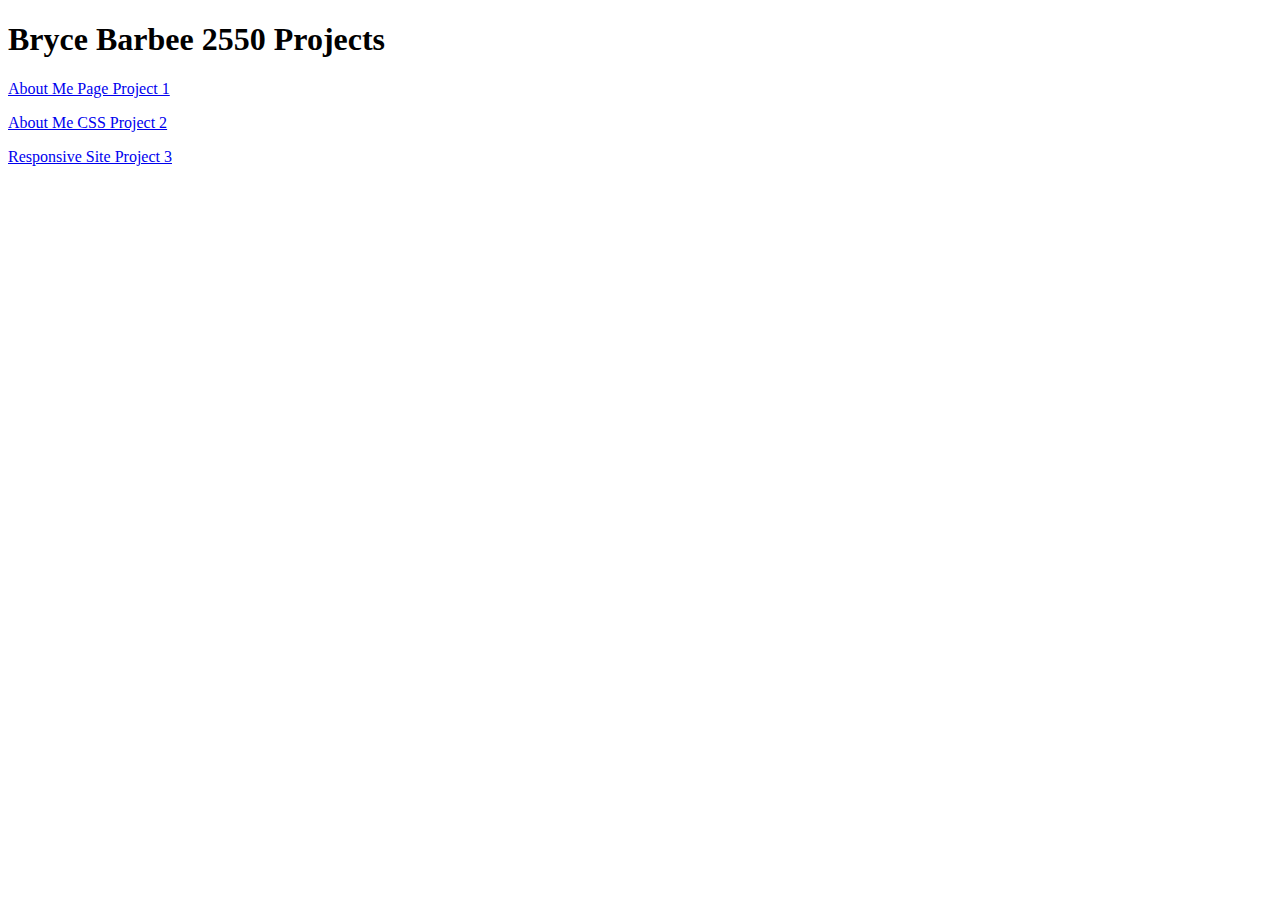
==== commit 97cf0b3d: "Update index.html" ====
--- a/index.html
+++ b/index.html
@@ -9,5 +9,6 @@
         </header>
         <p><a href="Project 1/CS_2550_About_Me.html">About Me Page Project 1</a></p>
         <p><a href="Project 2/CS_2550_About_Me_CSS.html">About Me CSS Project 2</a></p>
+        <p><a href="Project 3/CS-2550_Responsive_Site.html">Responsive Site Project 3</a></p>
     </body>
 </html>
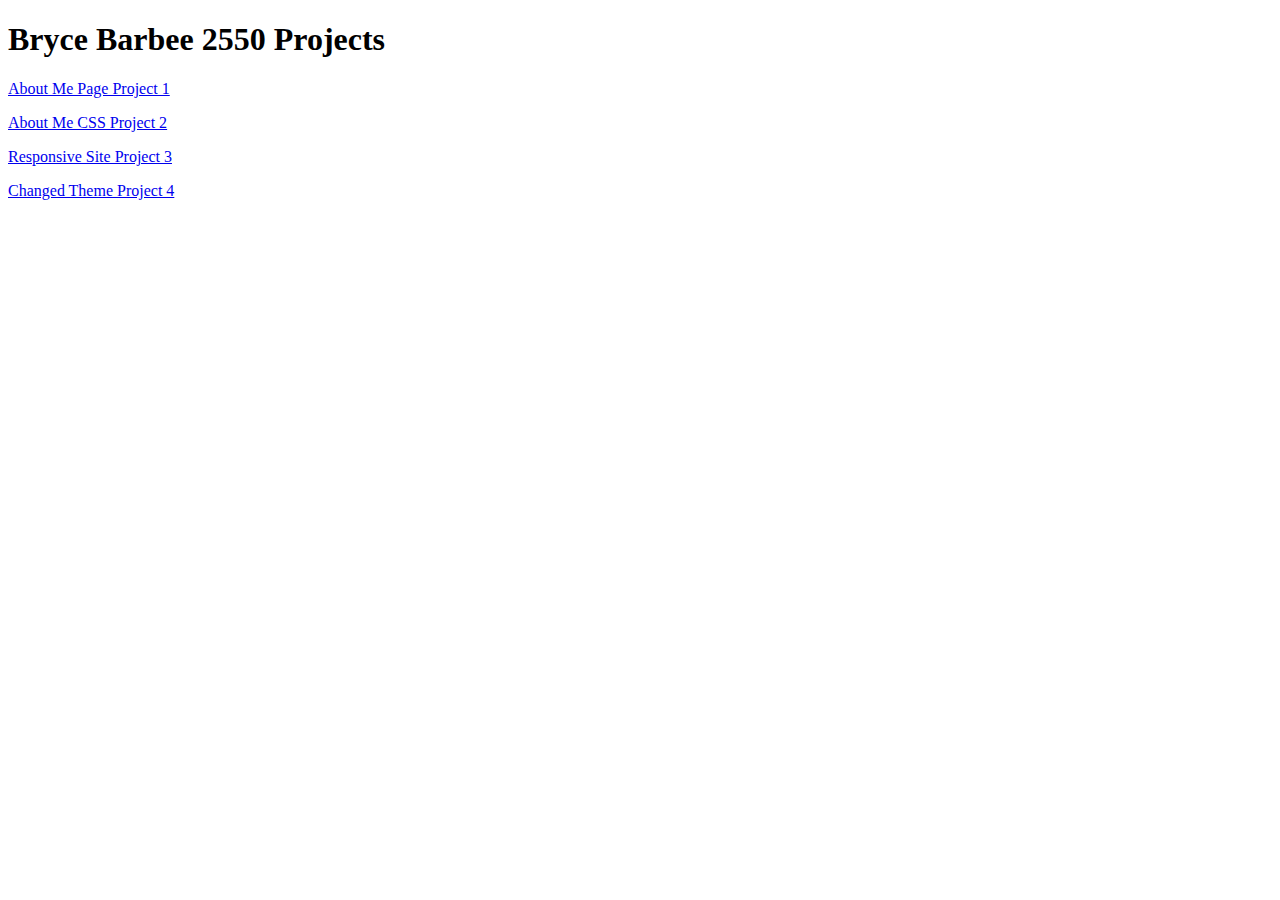
==== commit 5ee37792: "Update index.html" ====
--- a/index.html
+++ b/index.html
@@ -9,6 +9,7 @@
         </header>
         <p><a href="Project 1/CS_2550_About_Me.html">About Me Page Project 1</a></p>
         <p><a href="Project 2/CS_2550_About_Me_CSS.html">About Me CSS Project 2</a></p>
-        <p><a href="Project 3/CS-2550_Responsive_Site.html">Responsive Site Project 3</a></p>
+        <p><a href="Project 3/CS_2550_Responsive_Site.html">Responsive Site Project 3</a></p>
+        <p><a href="Project 4/CS_2550_Responsive_Site.html">Changed Theme Project 4</a></p>
     </body>
 </html>
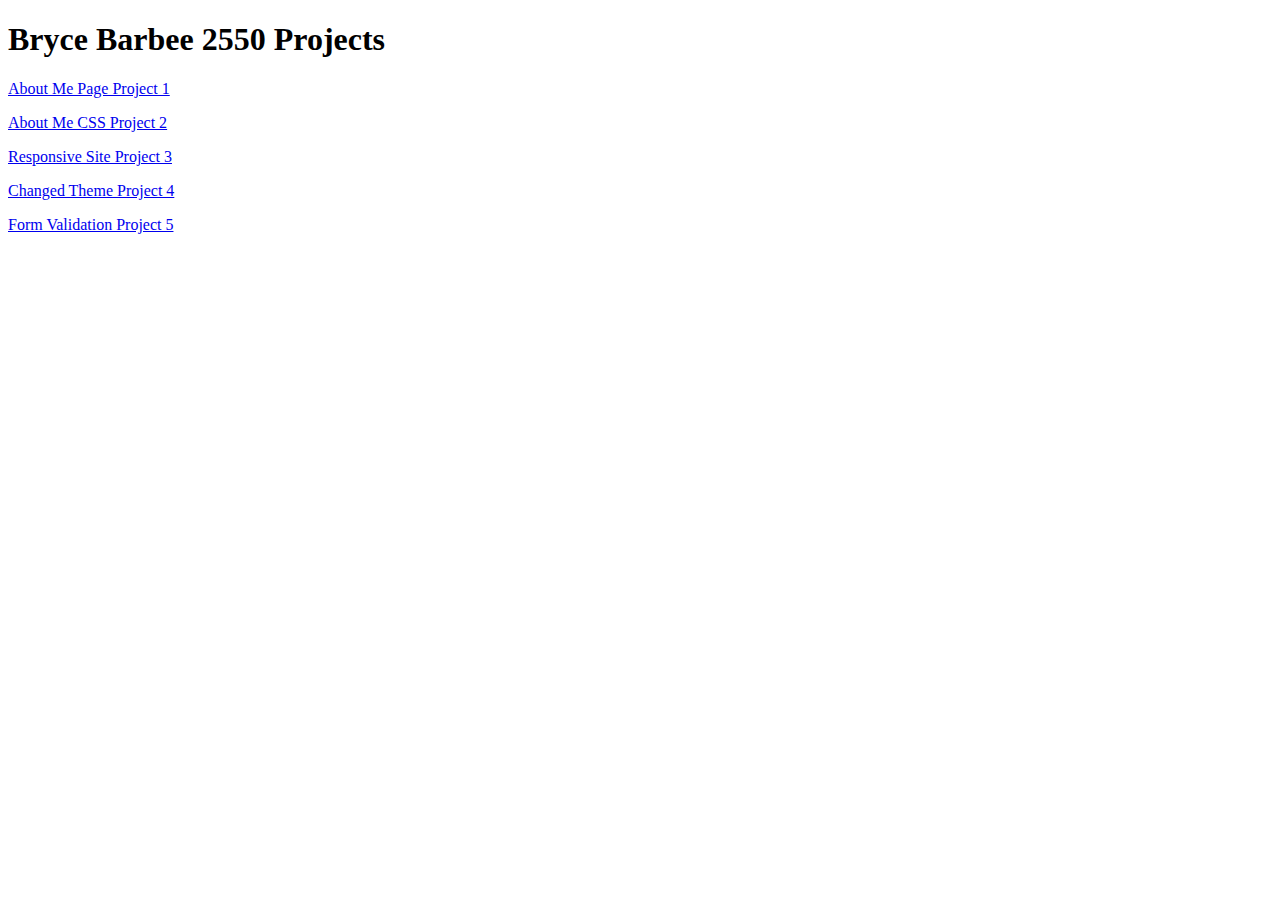
==== commit 54cc50ff: "Update index.html" ====
--- a/index.html
+++ b/index.html
@@ -11,5 +11,6 @@
         <p><a href="Project 2/CS_2550_About_Me_CSS.html">About Me CSS Project 2</a></p>
         <p><a href="Project 3/CS_2550_Responsive_Site.html">Responsive Site Project 3</a></p>
         <p><a href="Project 4/CS_2550_Responsive_Site.html">Changed Theme Project 4</a></p>
+        <p><a href="Project 5/CS_2550_Visitor_Site.html">Form Validation Project 5</a></p>
     </body>
 </html>
